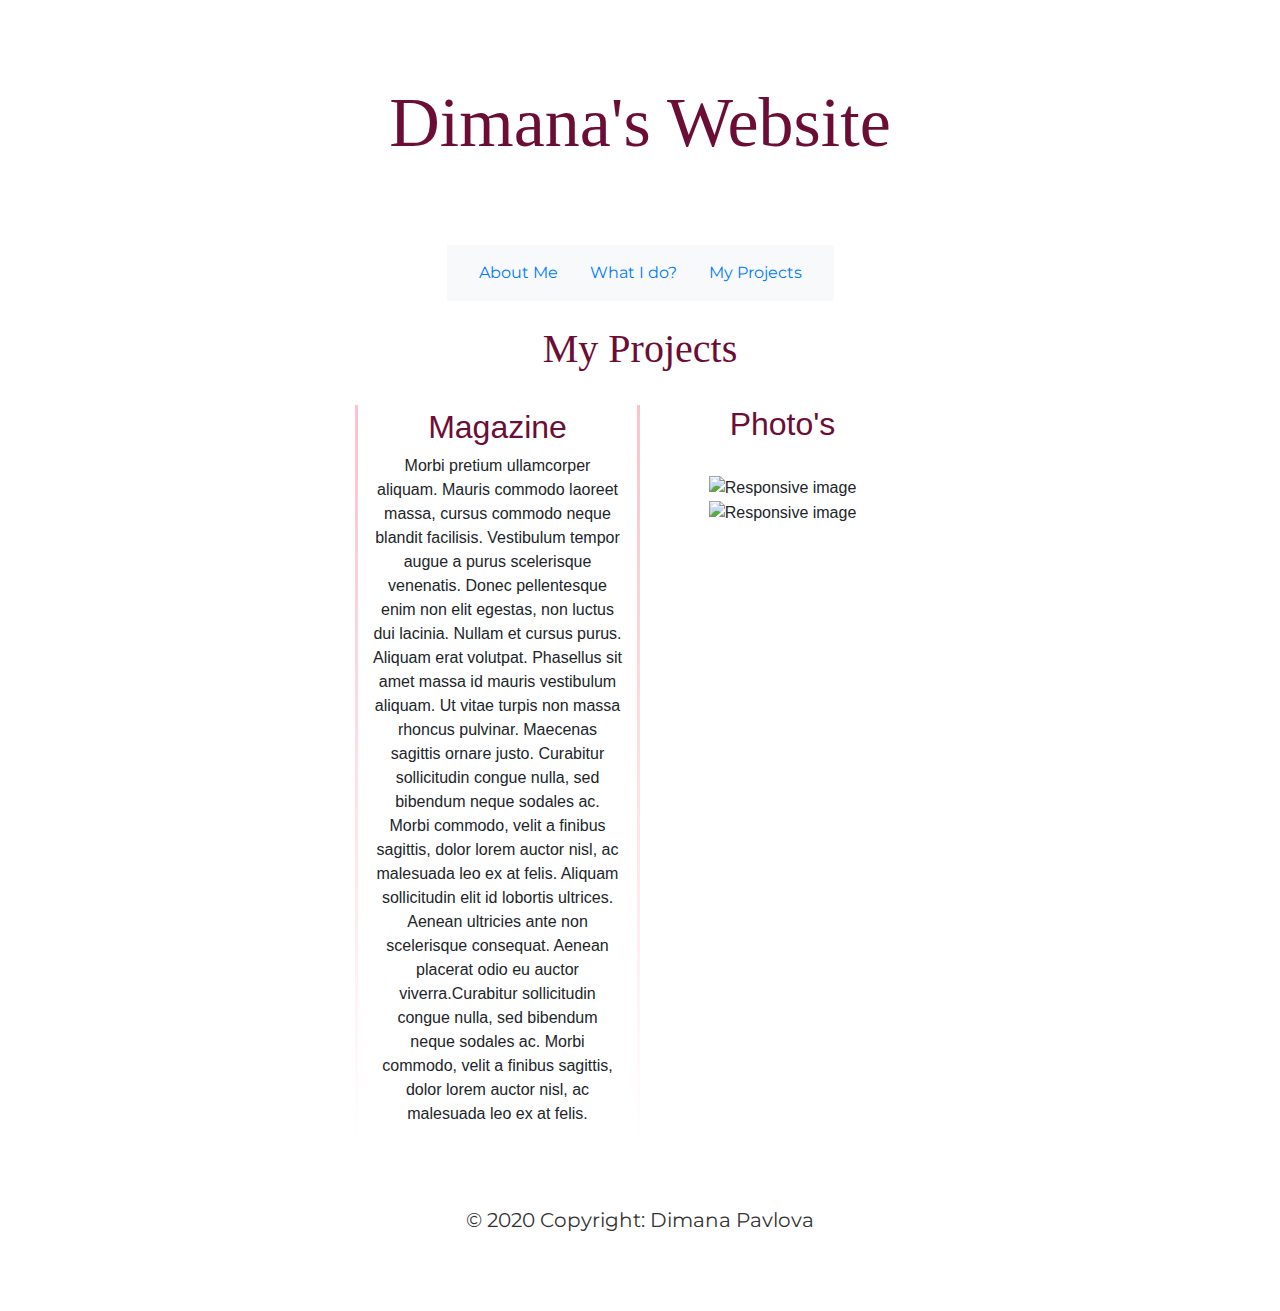
==== MyProjects.html @ 715d8394 "ThirdPage" ====
<!DOCTYPE html>
<html>
  <head>
    <meta name="viewport" content="width=device-width, initial-scale=1.0, shrink-to-fit=no">

    <meta charset="UTF-8">
      <meta name="description" content="Dimana's website">
      <meta name="keywords" content="HTML,CSS">
      <meta name="author" content="Dimana Pavlova">

    <title>Dimana Pavlova</title>

    <link href="https://fonts.googleapis.com/css?family=Montserrat&display=swap" rel="stylesheet"> 
    <link href="https://fonts.googleapis.com/css?family=Raleway:500|Rubik&display=swap" rel="stylesheet">

    <link rel="stylesheet" href="css/bootstrap.min.css" >
    <link rel="stylesheet" href="css/style.css">
    
  </head>
  
    <header>Dimana's Website</header> 
  
  <body class="PageBody">
    
    <nav class="navbar navbar-expand-lg navbar-light bg-light">
      <div class="d-md-flex d-block flex-row mx-md-auto mx-0">

        <ul class="nav justify-content-center">
          <li class="nav-item">
            <a class="nav-link" href="index.html">About Me</a>
          </li>
          <li class="nav-item">
            <a class="nav-link" href="WhatIDo.html">What I do?<span class="sr-only">(current)</span></a>
          </li>
          <li>
            <a class="nav-link active" href="MyProjects.html">My Projects</a>
          </li>
        </ul>
      </div>
    </nav>

<br />

 <div class="container"> 

<h1> My Projects </h1>

<br />

<div class="infoContainer">
      <div class="row justify-content-center">
          <div class="col-md-3 col-sm-6 col-xs-12" id="containerBorder4">

  <h2> Magazine </h2>

  <p>Morbi pretium ullamcorper aliquam. Mauris commodo laoreet massa, cursus commodo neque blandit facilisis. Vestibulum tempor augue a purus scelerisque venenatis. Donec pellentesque enim non elit egestas, non luctus dui lacinia. Nullam et cursus purus. Aliquam erat volutpat. Phasellus sit amet massa id mauris vestibulum aliquam. Ut vitae turpis non massa rhoncus pulvinar. Maecenas sagittis ornare justo. Curabitur sollicitudin congue nulla, sed bibendum neque sodales ac. Morbi commodo, velit a finibus sagittis, dolor lorem auctor nisl, ac malesuada leo ex at felis. Aliquam sollicitudin elit id lobortis ultrices. Aenean ultricies ante non scelerisque consequat. Aenean placerat odio eu auctor viverra.Curabitur sollicitudin congue nulla, sed bibendum neque sodales ac. Morbi commodo, velit a finibus sagittis, dolor lorem auctor nisl, ac malesuada leo ex at felis.</p>

</div>

<br />

<div class="col-md-3 col-sm-6 col-xs-12">

   <h2> Photo's </h2>
<br />


  <img src="images/Magazine dogs_Page_1.jpg" class="img-fluid" alt="Responsive image" width="100%"/>

  <img src="images/Magazine dogs_Page_8.jpg" class="img-fluid" alt="Responsive image" width="100%"/>

<br />
<br />
<br />
<br />

</div>
 </div>
  </div>


 </div> 

   <footer> 
    <div id="footer-content">
      <p>© 2020 Copyright: Dimana Pavlova</p>
    </div>
  </footer>

    <script src="js/jquery-3.5.0.slim.min.js"></script>
    <script src="js/bootstrap.bundle.min.js"></script>

  </body>

  </html>
---- css/style.css ----
@charset "UTF-8";


@font-face {
  font-family: 'Montserrat', sans-serif;
}


header {
    background-image: url(../images/down-angle-photography-of-red-clouds-and-blue-sky-844297.jpg);
    padding: 70px;
    color: #6B0D35;
    text-align: center;
    font-size: 70px;
    font-family: 'Odibee Sans', cursive;
}


.nav {
    font-family: 'Montserrat', sans-serif;
    color: #6B0D35;
}

.PageBody {
    /*background-color: #333333;*/
    background-image: url(../images/tanzania-4310438.jpg);
    background-repeat: repeat;
    place-items: center;
    height: 100%;
    margin: 0;
    text-align: center;
    width: 100%;
}

.PageBody h1 {
	color:#6B0D35;
	font-family: 'Odibee Sans', cursive;
}

.PageBody h2 {
	color: #6B0D35;
	}

#infoContainer {
    margin-top: 4%;
    margin-bottom: 7%;
}

#containerBorder1 {
    box-sizing: border-box;
    border-width: 3px ;
    border-style: solid;
    border-image: 
    linear-gradient(
      to bottom, 
      pink, 
      rgba(0, 0, 0, 0)
    ) 1 100%;
}   

#containerBorder2 {
    box-sizing: border-box;
    border-width: 3px ;
    border-style: solid;
    border-image: 
    linear-gradient(
      to bottom, 
      pink, 
      rgba(0, 0, 0, 0)
    ) 1 100%;
}   

#containerBorder3 {
    box-sizing: border-box;
}   

#containerBorder4 {
    box-sizing: border-box;
    border-width: 3px ;
    border-style: solid;
    border-image: 
    linear-gradient(
      to bottom, 
      pink, 
      rgba(0, 0, 0, 0)
    ) 1 100%;
}   

footer {
    padding: 60px;
    text-align: center;
    color: #333333;
    font-family: 'Montserrat', sans-serif;
    font-size: 20px;
    background-image: url(../images/down-angle-photography-of-red-clouds-and-blue-sky-844297.jpg);
}
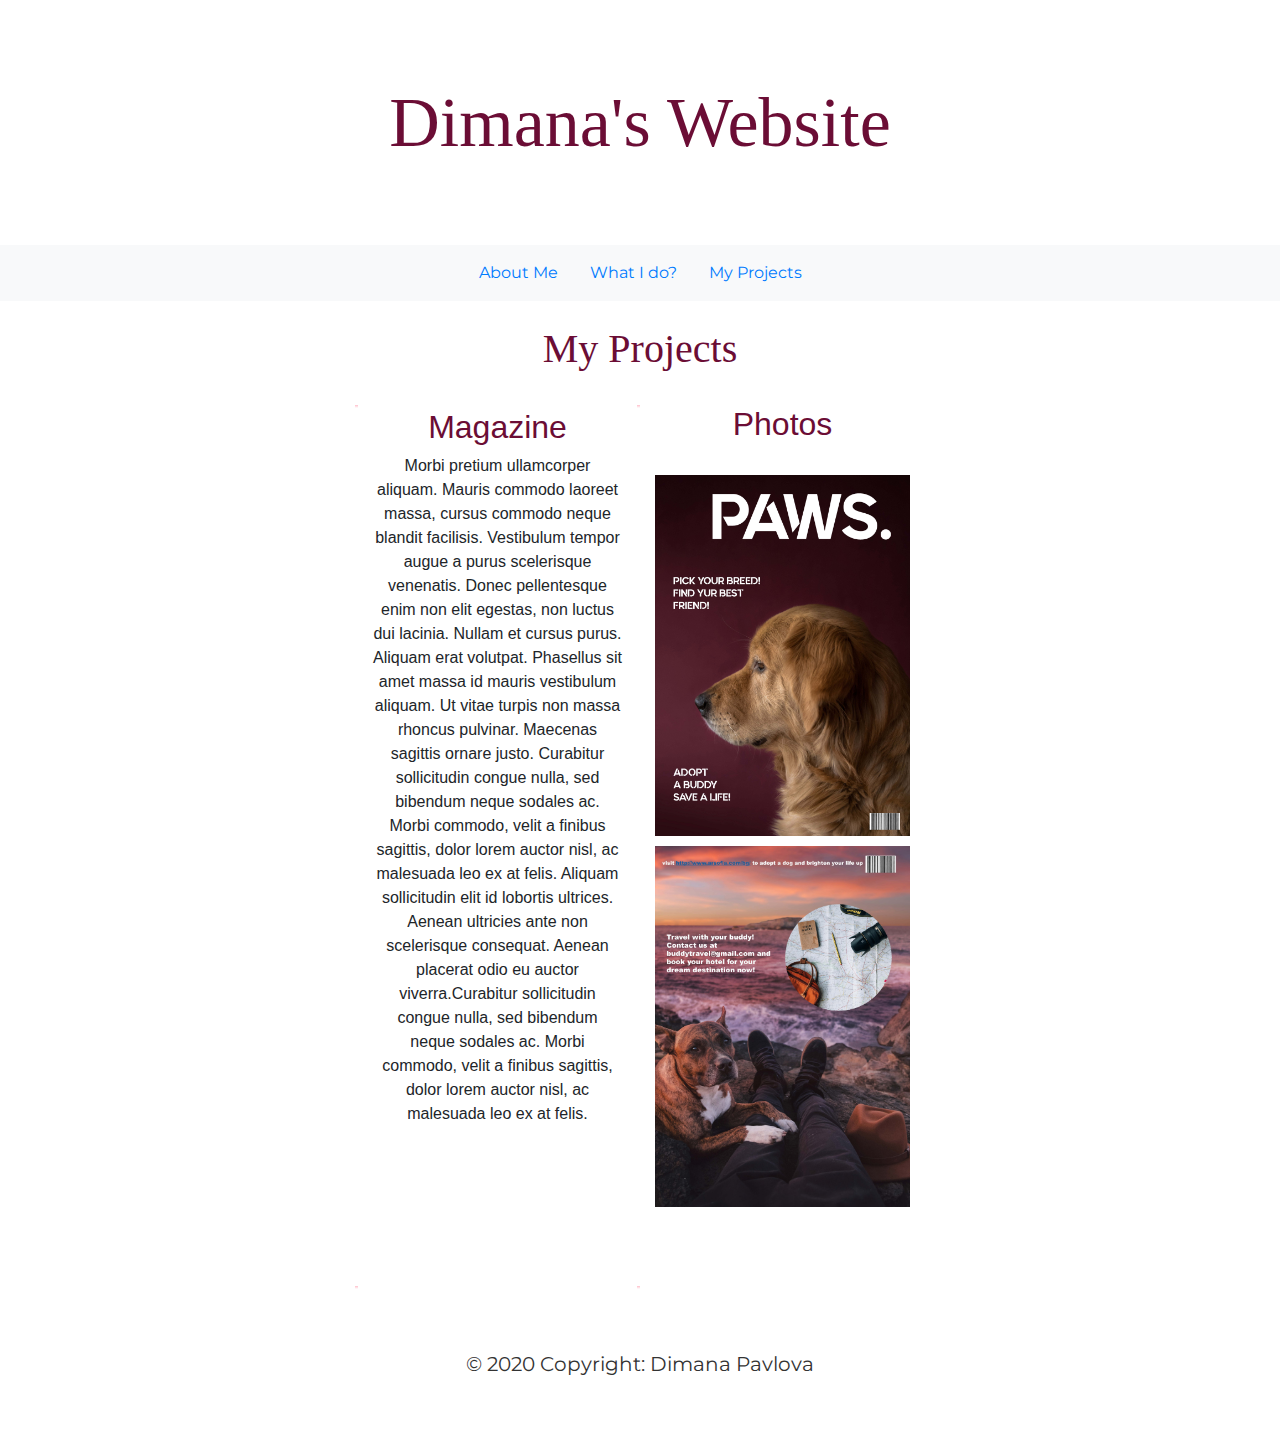
==== commit a4b5a23f: "Update MyProjects.html" ====
--- a/MyProjects.html
+++ b/MyProjects.html
@@ -61,15 +61,12 @@
 
 <div class="col-md-3 col-sm-6 col-xs-12">
 
-   <h2> Photo's </h2>
+   <h2> Photos </h2>
 <br />
 
 
-  <img src="images/Magazine dogs_Page_1.jpg" class="img-fluid" alt="Responsive image" width="100%"/>
-
-  <img src="images/Magazine dogs_Page_8.jpg" class="img-fluid" alt="Responsive image" width="100%"/>
-
-<br />
+   <img src="Images/Magazine dogs_Page_1.jpg" width="100%" alt=""/>
+   <img src="Images/Magazine dogs_Page_8.jpg" width="100%" alt=""/><br />
 <br />
 <br />
 <br />
--- a/css/style.css
+++ b/css/style.css
@@ -7,7 +7,7 @@
 
 
 header {
-    background-image: url(../images/down-angle-photography-of-red-clouds-and-blue-sky-844297.jpg);
+    background-image: url(https://images.pexels.com/photos/844297/pexels-photo-844297.jpeg?cs=srgb&dl=down-angle-photography-of-red-clouds-and-blue-sky-844297.jpg&fm=jpg);
     padding: 70px;
     color: #6B0D35;
     text-align: center;
@@ -23,9 +23,9 @@
 
 .PageBody {
     /*background-color: #333333;*/
-    background-image: url(../images/tanzania-4310438.jpg);
-    background-repeat: repeat;
-    place-items: center;
+    background-image: url(https://cdn.pixabay.com/photo/2019/07/01/16/58/tanzania-4310438_1280.jpg);
+	background-size: cover;
+	align-content: center;
     height: 100%;
     margin: 0;
     text-align: center;
@@ -55,7 +55,7 @@
       to bottom, 
       pink, 
       rgba(0, 0, 0, 0)
-    ) 1 100%;
+    ) 100%;
 }   
 
 #containerBorder2 {
@@ -67,7 +67,7 @@
       to bottom, 
       pink, 
       rgba(0, 0, 0, 0)
-    ) 1 100%;
+    ) 100%;
 }   
 
 #containerBorder3 {
@@ -83,7 +83,7 @@
       to bottom, 
       pink, 
       rgba(0, 0, 0, 0)
-    ) 1 100%;
+    ) 100%;
 }   
 
 footer {
@@ -92,5 +92,8 @@
     color: #333333;
     font-family: 'Montserrat', sans-serif;
     font-size: 20px;
-    background-image: url(../images/down-angle-photography-of-red-clouds-and-blue-sky-844297.jpg);
-}+    background-image: url(https://images.pexels.com/photos/844297/pexels-photo-844297.jpeg?cs=srgb&dl=down-angle-photography-of-red-clouds-and-blue-sky-844297.jpg&fm=jpg);
+}
+img{
+	padding-bottom: 10px;
+}
